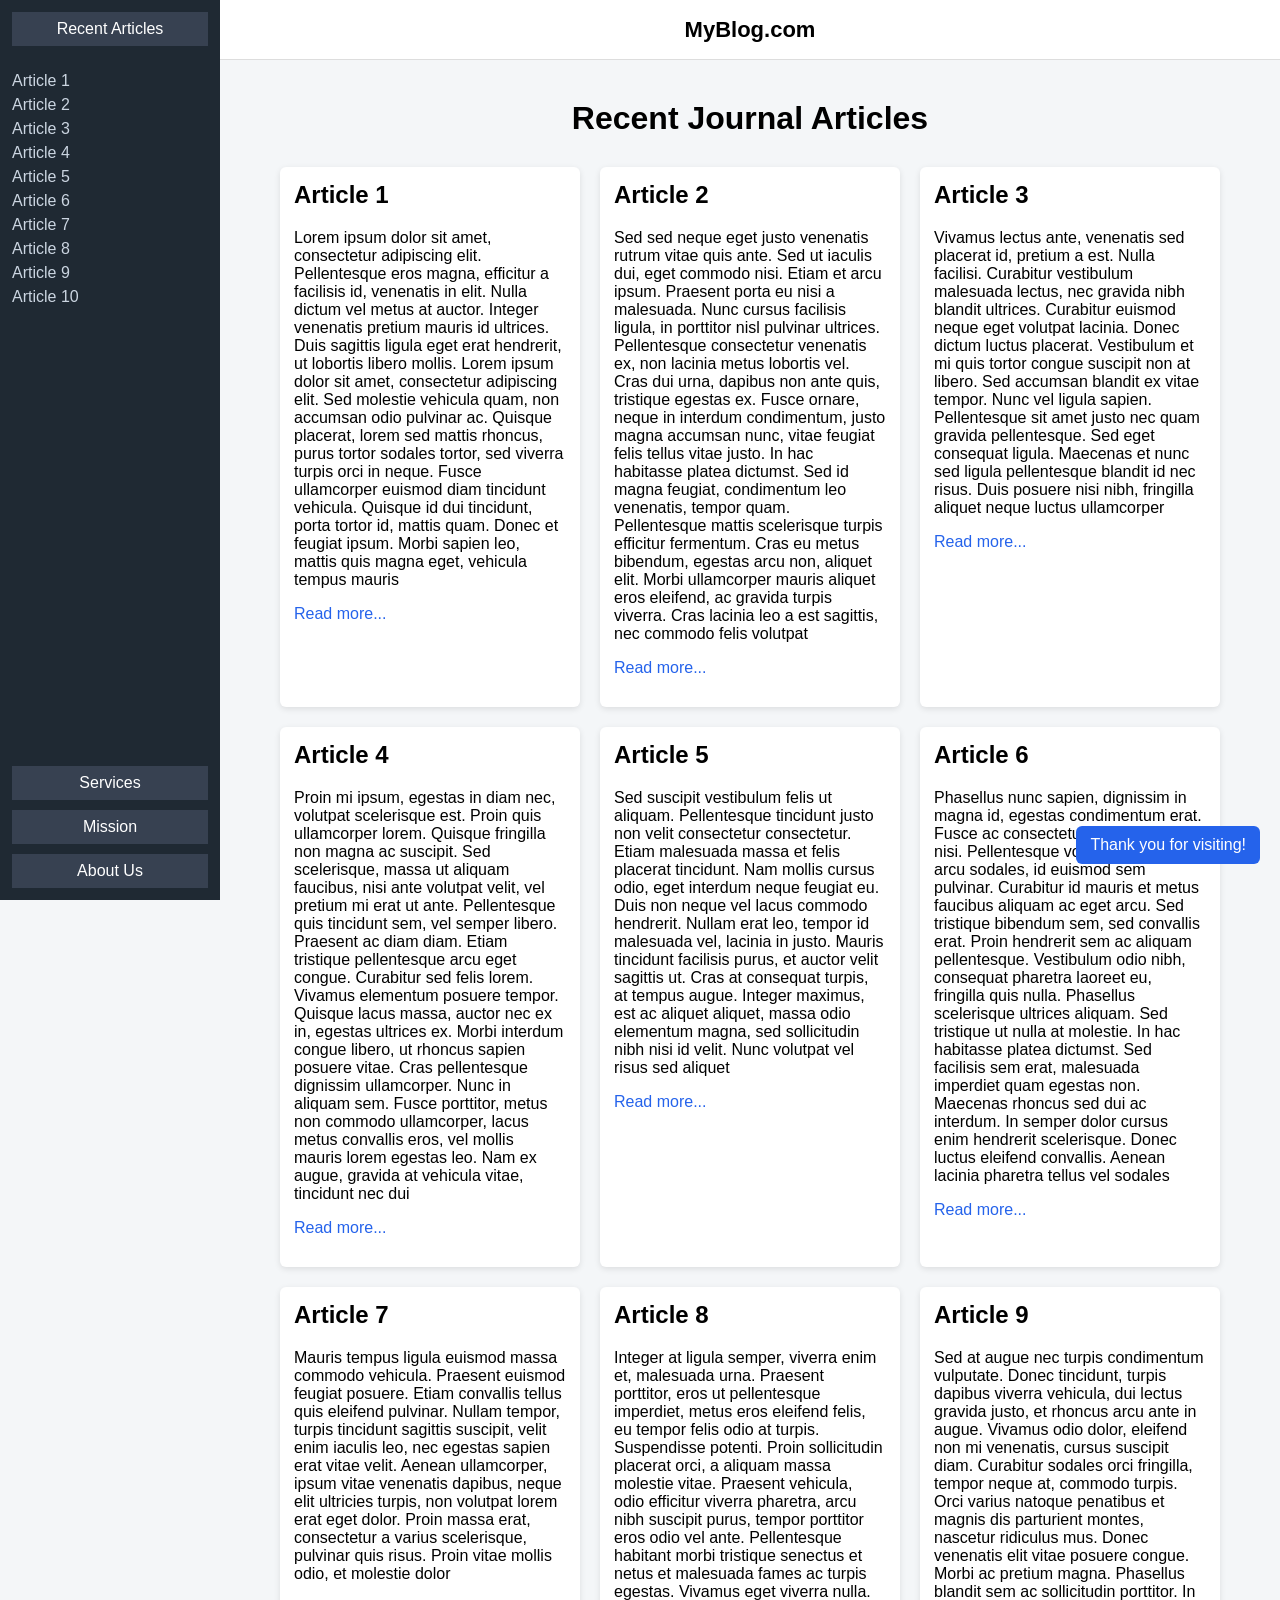
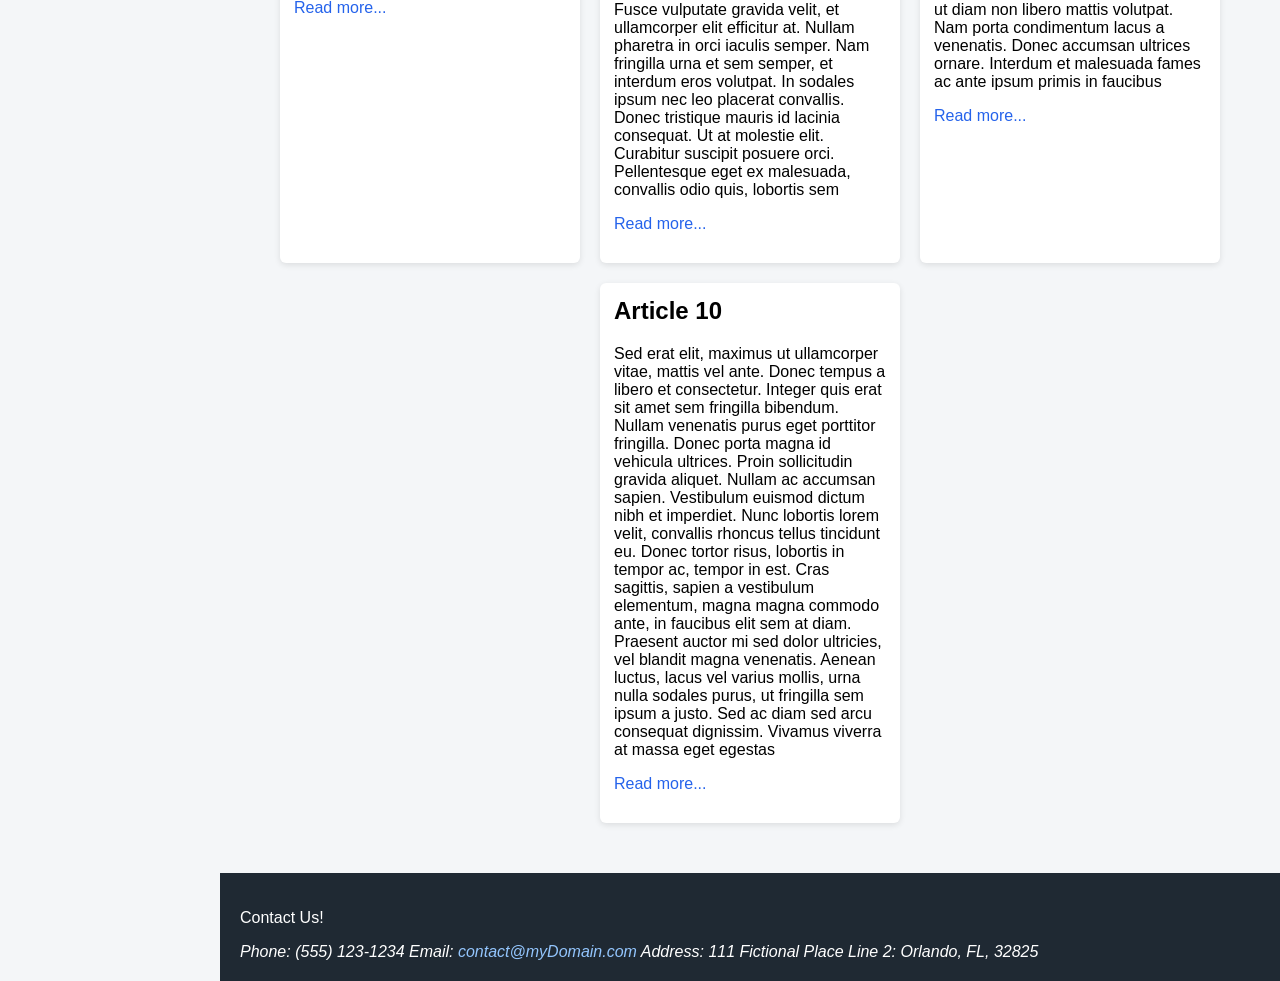
==== index.html @ 27b49ea6 "Rename html-6.html to index.html" ====
<!DOCTYPE html>
<html lang="en">
  <head>
    <meta charset="utf-8" />
    <meta name="viewport" content="width=device-width, initial-scale=1" />
    <title>Recent Journal Articles</title>
    <link rel="stylesheet" href="7_transition.css" />
  </head>

  <body>
    <nav id="menuItems">
      <a class="navBtn" href="recent.html">Recent Articles</a>

      <ul id="jumpMenu">
        <li><a href="#a1">Article 1</a></li>
        <li><a href="#a2">Article 2</a></li>
        <li><a href="#a3">Article 3</a></li>
        <li><a href="#a4">Article 4</a></li>
        <li><a href="#a5">Article 5</a></li>
        <li><a href="#a6">Article 6</a></li>
        <li><a href="#a7">Article 7</a></li>
        <li><a href="#a8">Article 8</a></li>
        <li><a href="#a9">Article 9</a></li>
        <li><a href="#a10">Article 10</a></li>
      </ul>

      <a class="navBtn" href="services.html">Services</a>
      <a class="navBtn" href="mission.html">Mission</a>
      <a class="navBtn" href="about.html">About Us</a>
    </nav>

    <main>
      <header>
        <p>MyBlog.com</p>
      </header>

      <h1>Recent Journal Articles</h1>

      <div id="container">
        <article id="a1">
          <h2>Article 1</h2>
          <p>
            Lorem ipsum dolor sit amet, consectetur adipiscing elit. Pellentesque
            eros magna, efficitur a facilisis id, venenatis in elit. Nulla
            dictum vel metus at auctor. Integer venenatis pretium mauris id
            ultrices. Duis sagittis ligula eget erat hendrerit, ut lobortis
            libero mollis. Lorem ipsum dolor sit amet, consectetur adipiscing
            elit. Sed molestie vehicula quam, non accumsan odio pulvinar ac.
            Quisque placerat, lorem sed mattis rhoncus, purus tortor sodales
            tortor, sed viverra turpis orci in neque. Fusce ullamcorper euismod
            diam tincidunt vehicula. Quisque id dui tincidunt, porta tortor id,
            mattis quam. Donec et feugiat ipsum. Morbi sapien leo, mattis quis
            magna eget, vehicula tempus mauris
          </p>
          <p><a href="https://www.google.com">Read more...</a></p>
        </article>

        <article id="a2">
          <h2>Article 2</h2>
          <p>
            Sed sed neque eget justo venenatis rutrum vitae quis ante. Sed ut
            iaculis dui, eget commodo nisi. Etiam et arcu ipsum. Praesent porta
            eu nisi a malesuada. Nunc cursus facilisis ligula, in porttitor nisl
            pulvinar ultrices. Pellentesque consectetur venenatis ex, non
            lacinia metus lobortis vel. Cras dui urna, dapibus non ante quis,
            tristique egestas ex. Fusce ornare, neque in interdum condimentum,
            justo magna accumsan nunc, vitae feugiat felis tellus vitae justo.
            In hac habitasse platea dictumst. Sed id magna feugiat, condimentum
            leo venenatis, tempor quam. Pellentesque mattis scelerisque turpis
            efficitur fermentum. Cras eu metus bibendum, egestas arcu non,
            aliquet elit. Morbi ullamcorper mauris aliquet eros eleifend, ac
            gravida turpis viverra. Cras lacinia leo a est sagittis, nec commodo
            felis volutpat
          </p>
          <p><a href="https://www.google.com">Read more...</a></p>
        </article>

        <article id="a3">
          <h2>Article 3</h2>
          <p>
            Vivamus lectus ante, venenatis sed placerat id, pretium a est. Nulla
            facilisi. Curabitur vestibulum malesuada lectus, nec gravida nibh
            blandit ultrices. Curabitur euismod neque eget volutpat lacinia.
            Donec dictum luctus placerat. Vestibulum et mi quis tortor congue
            suscipit non at libero. Sed accumsan blandit ex vitae tempor. Nunc
            vel ligula sapien. Pellentesque sit amet justo nec quam gravida
            pellentesque. Sed eget consequat ligula. Maecenas et nunc sed ligula
            pellentesque blandit id nec risus. Duis posuere nisi nibh, fringilla
            aliquet neque luctus ullamcorper
          </p>
          <p><a href="https://www.google.com">Read more...</a></p>
        </article>

        <article id="a4">
          <h2>Article 4</h2>
          <p>
            Proin mi ipsum, egestas in diam nec, volutpat scelerisque est. Proin
            quis ullamcorper lorem. Quisque fringilla non magna ac suscipit. Sed
            scelerisque, massa ut aliquam faucibus, nisi ante volutpat velit,
            vel pretium mi erat ut ante. Pellentesque quis tincidunt sem, vel
            semper libero. Praesent ac diam diam. Etiam tristique pellentesque
            arcu eget congue. Curabitur sed felis lorem. Vivamus elementum
            posuere tempor. Quisque lacus massa, auctor nec ex in, egestas
            ultrices ex. Morbi interdum congue libero, ut rhoncus sapien posuere
            vitae. Cras pellentesque dignissim ullamcorper. Nunc in aliquam sem.
            Fusce porttitor, metus non commodo ullamcorper, lacus metus
            convallis eros, vel mollis mauris lorem egestas leo. Nam ex augue,
            gravida at vehicula vitae, tincidunt nec dui
          </p>
          <p><a href="https://www.google.com">Read more...</a></p>
        </article>

        <article id="a5">
          <h2>Article 5</h2>
          <p>
            Sed suscipit vestibulum felis ut aliquam. Pellentesque tincidunt
            justo non velit consectetur consectetur. Etiam malesuada massa et
            felis placerat tincidunt. Nam mollis cursus odio, eget interdum
            neque feugiat eu. Duis non neque vel lacus commodo hendrerit. Nullam
            erat leo, tempor id malesuada vel, lacinia in justo. Mauris
            tincidunt facilisis purus, et auctor velit sagittis ut. Cras at
            consequat turpis, at tempus augue. Integer maximus, est ac aliquet
            aliquet, massa odio elementum magna, sed sollicitudin nibh nisi id
            velit. Nunc volutpat vel risus sed aliquet
          </p>
          <p><a href="https://www.google.com">Read more...</a></p>
        </article>

        <article id="a6">
          <h2>Article 6</h2>
          <p>
            Phasellus nunc sapien, dignissim in magna id, egestas condimentum
            erat. Fusce ac consectetur velit, ac iaculis nisi. Pellentesque
            volutpat mi non arcu sodales, id euismod sem pulvinar. Curabitur id
            mauris et metus faucibus aliquam ac eget arcu. Sed tristique
            bibendum sem, sed convallis erat. Proin hendrerit sem ac aliquam
            pellentesque. Vestibulum odio nibh, consequat pharetra laoreet eu,
            fringilla quis nulla. Phasellus scelerisque ultrices aliquam. Sed
            tristique ut nulla at molestie. In hac habitasse platea dictumst.
            Sed facilisis sem erat, malesuada imperdiet quam egestas non.
            Maecenas rhoncus sed dui ac interdum. In semper dolor cursus enim
            hendrerit scelerisque. Donec luctus eleifend convallis. Aenean
            lacinia pharetra tellus vel sodales
          </p>
          <p><a href="https://www.google.com">Read more...</a></p>
        </article>

        <article id="a7">
          <h2>Article 7</h2>
          <p>
            Mauris tempus ligula euismod massa commodo vehicula. Praesent
            euismod feugiat posuere. Etiam convallis tellus quis eleifend
            pulvinar. Nullam tempor, turpis tincidunt sagittis suscipit, velit
            enim iaculis leo, nec egestas sapien erat vitae velit. Aenean
            ullamcorper, ipsum vitae venenatis dapibus, neque elit ultricies
            turpis, non volutpat lorem erat eget dolor. Proin massa erat,
            consectetur a varius scelerisque, pulvinar quis risus. Proin vitae
            mollis odio, et molestie dolor
          </p>
          <p><a href="https://www.google.com">Read more...</a></p>
        </article>

        <article id="a8">
          <h2>Article 8</h2>
          <p>
            Integer at ligula semper, viverra enim et, malesuada urna. Praesent
            porttitor, eros ut pellentesque imperdiet, metus eros eleifend
            felis, eu tempor felis odio at turpis. Suspendisse potenti. Proin
            sollicitudin placerat orci, a aliquam massa molestie vitae. Praesent
            vehicula, odio efficitur viverra pharetra, arcu nibh suscipit purus,
            tempor porttitor eros odio vel ante. Pellentesque habitant morbi
            tristique senectus et netus et malesuada fames ac turpis egestas.
            Vivamus eget viverra nulla. Fusce vulputate gravida velit, et
            ullamcorper elit efficitur at. Nullam pharetra in orci iaculis
            semper. Nam fringilla urna et sem semper, et interdum eros volutpat.
            In sodales ipsum nec leo placerat convallis. Donec tristique mauris
            id lacinia consequat. Ut at molestie elit. Curabitur suscipit posuere
            orci. Pellentesque eget ex malesuada, convallis odio quis, lobortis
            sem
          </p>
          <p><a href="https://www.google.com">Read more...</a></p>
        </article>

        <article id="a9">
          <h2>Article 9</h2>
          <p>
            Sed at augue nec turpis condimentum vulputate. Donec tincidunt,
            turpis dapibus viverra vehicula, dui lectus gravida justo, et
            rhoncus arcu ante in augue. Vivamus odio dolor, eleifend non mi
            venenatis, cursus suscipit diam. Curabitur sodales orci fringilla,
            tempor neque at, commodo turpis. Orci varius natoque penatibus et
            magnis dis parturient montes, nascetur ridiculus mus. Donec
            venenatis elit vitae posuere congue. Morbi ac pretium magna.
            Phasellus blandit sem ac sollicitudin porttitor. In ut diam non
            libero mattis volutpat. Nam porta condimentum lacus a venenatis.
            Donec accumsan ultrices ornare. Interdum et malesuada fames ac ante
            ipsum primis in faucibus
          </p>
          <p><a href="https://www.google.com">Read more...</a></p>
        </article>

        <article id="a10">
          <h2>Article 10</h2>
          <p>
            Sed erat elit, maximus ut ullamcorper vitae, mattis vel ante. Donec
            tempus a libero et consectetur. Integer quis erat sit amet sem
            fringilla bibendum. Nullam venenatis purus eget porttitor fringilla.
            Donec porta magna id vehicula ultrices. Proin sollicitudin gravida
            aliquet. Nullam ac accumsan sapien. Vestibulum euismod dictum nibh
            et imperdiet. Nunc lobortis lorem velit, convallis rhoncus tellus
            tincidunt eu. Donec tortor risus, lobortis in tempor ac, tempor in
            est. Cras sagittis, sapien a vestibulum elementum, magna magna
            commodo ante, in faucibus elit sem at diam. Praesent auctor mi sed
            dolor ultricies, vel blandit magna venenatis. Aenean luctus, lacus
            vel varius mollis, urna nulla sodales purus, ut fringilla sem ipsum
            a justo. Sed ac diam sed arcu consequat dignissim. Vivamus viverra
            at massa eget egestas
          </p>
          <p><a href="https://www.google.com">Read more...</a></p>
        </article>
      </div>

      <p id="thanks"><a href="#">Thank you for visiting!</a></p>

      <footer>
        <p>Contact Us!</p>
        <address>
          <div>
            <span>Phone:</span> <span>(555) 123-1234</span>
            <span>Email:</span> <a href="#">contact@myDomain.com</a>
            <span>Address:</span> <span>111 Fictional Place</span>
            <span>Line 2:</span> <span>Orlando, FL, 32825</span>
          </div>
        </address>
      </footer>
    </main>
  </body>
</html>
---- 7_transition.css ----
* { box-sizing: border-box; }

body {
  margin: 0;
  font-family: Arial, Helvetica, sans-serif;
  background: #f4f6f8;
}

/* Left menu */
#menuItems {
  position: fixed;
  top: 0;
  left: 0;
  width: 220px;
  height: 100vh;
  background: #1f2933;
  padding: 12px;
  display: flex;
  flex-direction: column;
  gap: 10px;
}

/* nav links styled like buttons */
.navBtn {
  display: block;
  text-align: center;
  background: #374151;
  color: #fff;
  text-decoration: none;
  padding: 8px;
  transition: background 0.3s;
}

.navBtn:hover { background: #4b5563; }

#jumpMenu {
  list-style: none;
  padding: 0;
  margin: 10px 0;
  flex-grow: 1;
  overflow-y: auto;
}

#jumpMenu li { margin: 6px 0; }

#jumpMenu a {
  color: #cbd5e1;
  text-decoration: none;
  transition: color 0.3s;
}

#jumpMenu a:hover { color: #ffffff; }

/* Main content offset from left menu */
main {
  margin-left: 220px;
  padding-top: 80px;
}

/* Fixed header */
header {
  position: fixed;
  top: 0;
  left: 220px;
  right: 0;
  height: 60px;
  background: #ffffff;
  border-bottom: 1px solid #ddd;
  display: flex;
  align-items: center;
  justify-content: center;
  font-size: 22px;
  font-weight: bold;
  z-index: 10;
}

h1 {
  text-align: center;
  margin: 20px 0;
}

/* Articles layout */
#container {
  display: flex;
  flex-wrap: wrap;
  gap: 20px;
  justify-content: center;
  padding: 10px;
}

article {
  width: 300px;
  background: #ffffff;
  padding: 14px;
  border-radius: 6px;
  box-shadow: 0 2px 6px rgba(0,0,0,0.1);
  transition: transform 0.3s, box-shadow 0.3s;
}

article:hover {
  transform: translateY(-4px);
  box-shadow: 0 6px 14px rgba(0,0,0,0.15);
}

article h2 { margin-top: 0; }

article a { color: #2563eb; text-decoration: none; }
article a:hover { text-decoration: underline; }

/* Always bottom-right */
#thanks {
  position: fixed;
  bottom: 20px;
  right: 20px;
  background: #2563eb;
  padding: 10px 14px;
  border-radius: 6px;
}

#thanks a { color: #ffffff; text-decoration: none; }

/* Footer */
footer {
  margin-top: 40px;
  padding: 20px;
  background: #1f2933;
  color: #ffffff;
}

footer a { color: #93c5fd; text-decoration: none; }
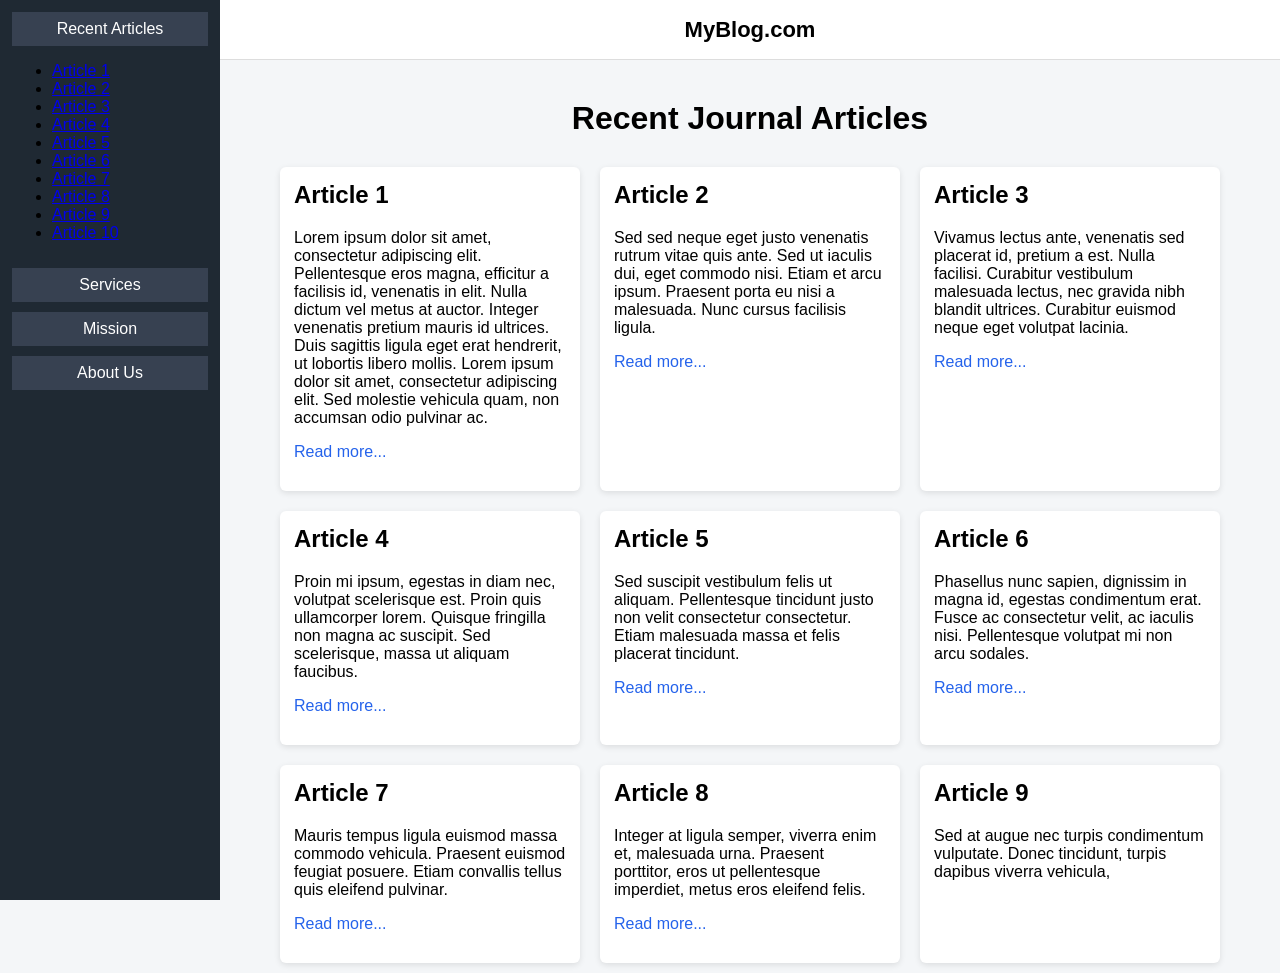
==== commit 1ba604b9: "Update index.html" ====
--- a/index.html
+++ b/index.html
@@ -9,20 +9,23 @@
 
   <body>
     <nav id="menuItems">
-      <a class="navBtn" href="recent.html">Recent Articles</a>
+      <!-- Dropdown container -->
+      <div class="navDropdown">
+        <a class="navBtn" href="#">Recent Articles</a>
 
-      <ul id="jumpMenu">
-        <li><a href="#a1">Article 1</a></li>
-        <li><a href="#a2">Article 2</a></li>
-        <li><a href="#a3">Article 3</a></li>
-        <li><a href="#a4">Article 4</a></li>
-        <li><a href="#a5">Article 5</a></li>
-        <li><a href="#a6">Article 6</a></li>
-        <li><a href="#a7">Article 7</a></li>
-        <li><a href="#a8">Article 8</a></li>
-        <li><a href="#a9">Article 9</a></li>
-        <li><a href="#a10">Article 10</a></li>
-      </ul>
+        <ul class="dropdownList">
+          <li><a href="#a1">Article 1</a></li>
+          <li><a href="#a2">Article 2</a></li>
+          <li><a href="#a3">Article 3</a></li>
+          <li><a href="#a4">Article 4</a></li>
+          <li><a href="#a5">Article 5</a></li>
+          <li><a href="#a6">Article 6</a></li>
+          <li><a href="#a7">Article 7</a></li>
+          <li><a href="#a8">Article 8</a></li>
+          <li><a href="#a9">Article 9</a></li>
+          <li><a href="#a10">Article 10</a></li>
+        </ul>
+      </div>
 
       <a class="navBtn" href="services.html">Services</a>
       <a class="navBtn" href="mission.html">Mission</a>
@@ -41,18 +44,13 @@
           <h2>Article 1</h2>
           <p>
             Lorem ipsum dolor sit amet, consectetur adipiscing elit. Pellentesque
-            eros magna, efficitur a facilisis id, venenatis in elit. Nulla
-            dictum vel metus at auctor. Integer venenatis pretium mauris id
-            ultrices. Duis sagittis ligula eget erat hendrerit, ut lobortis
-            libero mollis. Lorem ipsum dolor sit amet, consectetur adipiscing
-            elit. Sed molestie vehicula quam, non accumsan odio pulvinar ac.
-            Quisque placerat, lorem sed mattis rhoncus, purus tortor sodales
-            tortor, sed viverra turpis orci in neque. Fusce ullamcorper euismod
-            diam tincidunt vehicula. Quisque id dui tincidunt, porta tortor id,
-            mattis quam. Donec et feugiat ipsum. Morbi sapien leo, mattis quis
-            magna eget, vehicula tempus mauris
+            eros magna, efficitur a facilisis id, venenatis in elit. Nulla dictum
+            vel metus at auctor. Integer venenatis pretium mauris id ultrices.
+            Duis sagittis ligula eget erat hendrerit, ut lobortis libero mollis.
+            Lorem ipsum dolor sit amet, consectetur adipiscing elit. Sed molestie
+            vehicula quam, non accumsan odio pulvinar ac.
           </p>
-          <p><a href="https://www.google.com">Read more...</a></p>
+          <p><a class="readMore" href="https://www.google.com">Read more...</a></p>
         </article>
 
         <article id="a2">
@@ -60,19 +58,9 @@
           <p>
             Sed sed neque eget justo venenatis rutrum vitae quis ante. Sed ut
             iaculis dui, eget commodo nisi. Etiam et arcu ipsum. Praesent porta
-            eu nisi a malesuada. Nunc cursus facilisis ligula, in porttitor nisl
-            pulvinar ultrices. Pellentesque consectetur venenatis ex, non
-            lacinia metus lobortis vel. Cras dui urna, dapibus non ante quis,
-            tristique egestas ex. Fusce ornare, neque in interdum condimentum,
-            justo magna accumsan nunc, vitae feugiat felis tellus vitae justo.
-            In hac habitasse platea dictumst. Sed id magna feugiat, condimentum
-            leo venenatis, tempor quam. Pellentesque mattis scelerisque turpis
-            efficitur fermentum. Cras eu metus bibendum, egestas arcu non,
-            aliquet elit. Morbi ullamcorper mauris aliquet eros eleifend, ac
-            gravida turpis viverra. Cras lacinia leo a est sagittis, nec commodo
-            felis volutpat
+            eu nisi a malesuada. Nunc cursus facilisis ligula.
           </p>
-          <p><a href="https://www.google.com">Read more...</a></p>
+          <p><a class="readMore" href="https://www.google.com">Read more...</a></p>
         </article>
 
         <article id="a3">
@@ -81,33 +69,18 @@
             Vivamus lectus ante, venenatis sed placerat id, pretium a est. Nulla
             facilisi. Curabitur vestibulum malesuada lectus, nec gravida nibh
             blandit ultrices. Curabitur euismod neque eget volutpat lacinia.
-            Donec dictum luctus placerat. Vestibulum et mi quis tortor congue
-            suscipit non at libero. Sed accumsan blandit ex vitae tempor. Nunc
-            vel ligula sapien. Pellentesque sit amet justo nec quam gravida
-            pellentesque. Sed eget consequat ligula. Maecenas et nunc sed ligula
-            pellentesque blandit id nec risus. Duis posuere nisi nibh, fringilla
-            aliquet neque luctus ullamcorper
           </p>
-          <p><a href="https://www.google.com">Read more...</a></p>
+          <p><a class="readMore" href="https://www.google.com">Read more...</a></p>
         </article>
 
         <article id="a4">
           <h2>Article 4</h2>
           <p>
             Proin mi ipsum, egestas in diam nec, volutpat scelerisque est. Proin
-            quis ullamcorper lorem. Quisque fringilla non magna ac suscipit. Sed
-            scelerisque, massa ut aliquam faucibus, nisi ante volutpat velit,
-            vel pretium mi erat ut ante. Pellentesque quis tincidunt sem, vel
-            semper libero. Praesent ac diam diam. Etiam tristique pellentesque
-            arcu eget congue. Curabitur sed felis lorem. Vivamus elementum
-            posuere tempor. Quisque lacus massa, auctor nec ex in, egestas
-            ultrices ex. Morbi interdum congue libero, ut rhoncus sapien posuere
-            vitae. Cras pellentesque dignissim ullamcorper. Nunc in aliquam sem.
-            Fusce porttitor, metus non commodo ullamcorper, lacus metus
-            convallis eros, vel mollis mauris lorem egestas leo. Nam ex augue,
-            gravida at vehicula vitae, tincidunt nec dui
+            quis ullamcorper lorem. Quisque fringilla non magna ac suscipit.
+            Sed scelerisque, massa ut aliquam faucibus.
           </p>
-          <p><a href="https://www.google.com">Read more...</a></p>
+          <p><a class="readMore" href="https://www.google.com">Read more...</a></p>
         </article>
 
         <article id="a5">
@@ -115,15 +88,9 @@
           <p>
             Sed suscipit vestibulum felis ut aliquam. Pellentesque tincidunt
             justo non velit consectetur consectetur. Etiam malesuada massa et
-            felis placerat tincidunt. Nam mollis cursus odio, eget interdum
-            neque feugiat eu. Duis non neque vel lacus commodo hendrerit. Nullam
-            erat leo, tempor id malesuada vel, lacinia in justo. Mauris
-            tincidunt facilisis purus, et auctor velit sagittis ut. Cras at
-            consequat turpis, at tempus augue. Integer maximus, est ac aliquet
-            aliquet, massa odio elementum magna, sed sollicitudin nibh nisi id
-            velit. Nunc volutpat vel risus sed aliquet
+            felis placerat tincidunt.
           </p>
-          <p><a href="https://www.google.com">Read more...</a></p>
+          <p><a class="readMore" href="https://www.google.com">Read more...</a></p>
         </article>
 
         <article id="a6">
@@ -131,108 +98,35 @@
           <p>
             Phasellus nunc sapien, dignissim in magna id, egestas condimentum
             erat. Fusce ac consectetur velit, ac iaculis nisi. Pellentesque
-            volutpat mi non arcu sodales, id euismod sem pulvinar. Curabitur id
-            mauris et metus faucibus aliquam ac eget arcu. Sed tristique
-            bibendum sem, sed convallis erat. Proin hendrerit sem ac aliquam
-            pellentesque. Vestibulum odio nibh, consequat pharetra laoreet eu,
-            fringilla quis nulla. Phasellus scelerisque ultrices aliquam. Sed
-            tristique ut nulla at molestie. In hac habitasse platea dictumst.
-            Sed facilisis sem erat, malesuada imperdiet quam egestas non.
-            Maecenas rhoncus sed dui ac interdum. In semper dolor cursus enim
-            hendrerit scelerisque. Donec luctus eleifend convallis. Aenean
-            lacinia pharetra tellus vel sodales
+            volutpat mi non arcu sodales.
           </p>
-          <p><a href="https://www.google.com">Read more...</a></p>
+          <p><a class="readMore" href="https://www.google.com">Read more...</a></p>
         </article>
 
         <article id="a7">
           <h2>Article 7</h2>
           <p>
-            Mauris tempus ligula euismod massa commodo vehicula. Praesent
-            euismod feugiat posuere. Etiam convallis tellus quis eleifend
-            pulvinar. Nullam tempor, turpis tincidunt sagittis suscipit, velit
-            enim iaculis leo, nec egestas sapien erat vitae velit. Aenean
-            ullamcorper, ipsum vitae venenatis dapibus, neque elit ultricies
-            turpis, non volutpat lorem erat eget dolor. Proin massa erat,
-            consectetur a varius scelerisque, pulvinar quis risus. Proin vitae
-            mollis odio, et molestie dolor
+            Mauris tempus ligula euismod massa commodo vehicula. Praesent euismod
+            feugiat posuere. Etiam convallis tellus quis eleifend pulvinar.
           </p>
-          <p><a href="https://www.google.com">Read more...</a></p>
+          <p><a class="readMore" href="https://www.google.com">Read more...</a></p>
         </article>
 
         <article id="a8">
           <h2>Article 8</h2>
           <p>
             Integer at ligula semper, viverra enim et, malesuada urna. Praesent
-            porttitor, eros ut pellentesque imperdiet, metus eros eleifend
-            felis, eu tempor felis odio at turpis. Suspendisse potenti. Proin
-            sollicitudin placerat orci, a aliquam massa molestie vitae. Praesent
-            vehicula, odio efficitur viverra pharetra, arcu nibh suscipit purus,
-            tempor porttitor eros odio vel ante. Pellentesque habitant morbi
-            tristique senectus et netus et malesuada fames ac turpis egestas.
-            Vivamus eget viverra nulla. Fusce vulputate gravida velit, et
-            ullamcorper elit efficitur at. Nullam pharetra in orci iaculis
-            semper. Nam fringilla urna et sem semper, et interdum eros volutpat.
-            In sodales ipsum nec leo placerat convallis. Donec tristique mauris
-            id lacinia consequat. Ut at molestie elit. Curabitur suscipit posuere
-            orci. Pellentesque eget ex malesuada, convallis odio quis, lobortis
-            sem
+            porttitor, eros ut pellentesque imperdiet, metus eros eleifend felis.
           </p>
-          <p><a href="https://www.google.com">Read more...</a></p>
+          <p><a class="readMore" href="https://www.google.com">Read more...</a></p>
         </article>
 
         <article id="a9">
           <h2>Article 9</h2>
           <p>
-            Sed at augue nec turpis condimentum vulputate. Donec tincidunt,
-            turpis dapibus viverra vehicula, dui lectus gravida justo, et
-            rhoncus arcu ante in augue. Vivamus odio dolor, eleifend non mi
-            venenatis, cursus suscipit diam. Curabitur sodales orci fringilla,
-            tempor neque at, commodo turpis. Orci varius natoque penatibus et
-            magnis dis parturient montes, nascetur ridiculus mus. Donec
-            venenatis elit vitae posuere congue. Morbi ac pretium magna.
-            Phasellus blandit sem ac sollicitudin porttitor. In ut diam non
-            libero mattis volutpat. Nam porta condimentum lacus a venenatis.
-            Donec accumsan ultrices ornare. Interdum et malesuada fames ac ante
-            ipsum primis in faucibus
-          </p>
-          <p><a href="https://www.google.com">Read more...</a></p>
-        </article>
+            Sed at augue nec turpis condimentum vulputate. Donec tincidunt, turpis
+            dapibus viverra vehicula,
 
-        <article id="a10">
-          <h2>Article 10</h2>
-          <p>
-            Sed erat elit, maximus ut ullamcorper vitae, mattis vel ante. Donec
-            tempus a libero et consectetur. Integer quis erat sit amet sem
-            fringilla bibendum. Nullam venenatis purus eget porttitor fringilla.
-            Donec porta magna id vehicula ultrices. Proin sollicitudin gravida
-            aliquet. Nullam ac accumsan sapien. Vestibulum euismod dictum nibh
-            et imperdiet. Nunc lobortis lorem velit, convallis rhoncus tellus
-            tincidunt eu. Donec tortor risus, lobortis in tempor ac, tempor in
-            est. Cras sagittis, sapien a vestibulum elementum, magna magna
-            commodo ante, in faucibus elit sem at diam. Praesent auctor mi sed
-            dolor ultricies, vel blandit magna venenatis. Aenean luctus, lacus
-            vel varius mollis, urna nulla sodales purus, ut fringilla sem ipsum
-            a justo. Sed ac diam sed arcu consequat dignissim. Vivamus viverra
-            at massa eget egestas
-          </p>
-          <p><a href="https://www.google.com">Read more...</a></p>
-        </article>
-      </div>
-
-      <p id="thanks"><a href="#">Thank you for visiting!</a></p>
-
-      <footer>
-        <p>Contact Us!</p>
-        <address>
-          <div>
-            <span>Phone:</span> <span>(555) 123-1234</span>
-            <span>Email:</span> <a href="#">contact@myDomain.com</a>
-            <span>Address:</span> <span>111 Fictional Place</span>
-            <span>Line 2:</span> <span>Orlando, FL, 32825</span>
-          </div>
-        </address>
-      </footer>
     </main>
   </body>
 </html>
